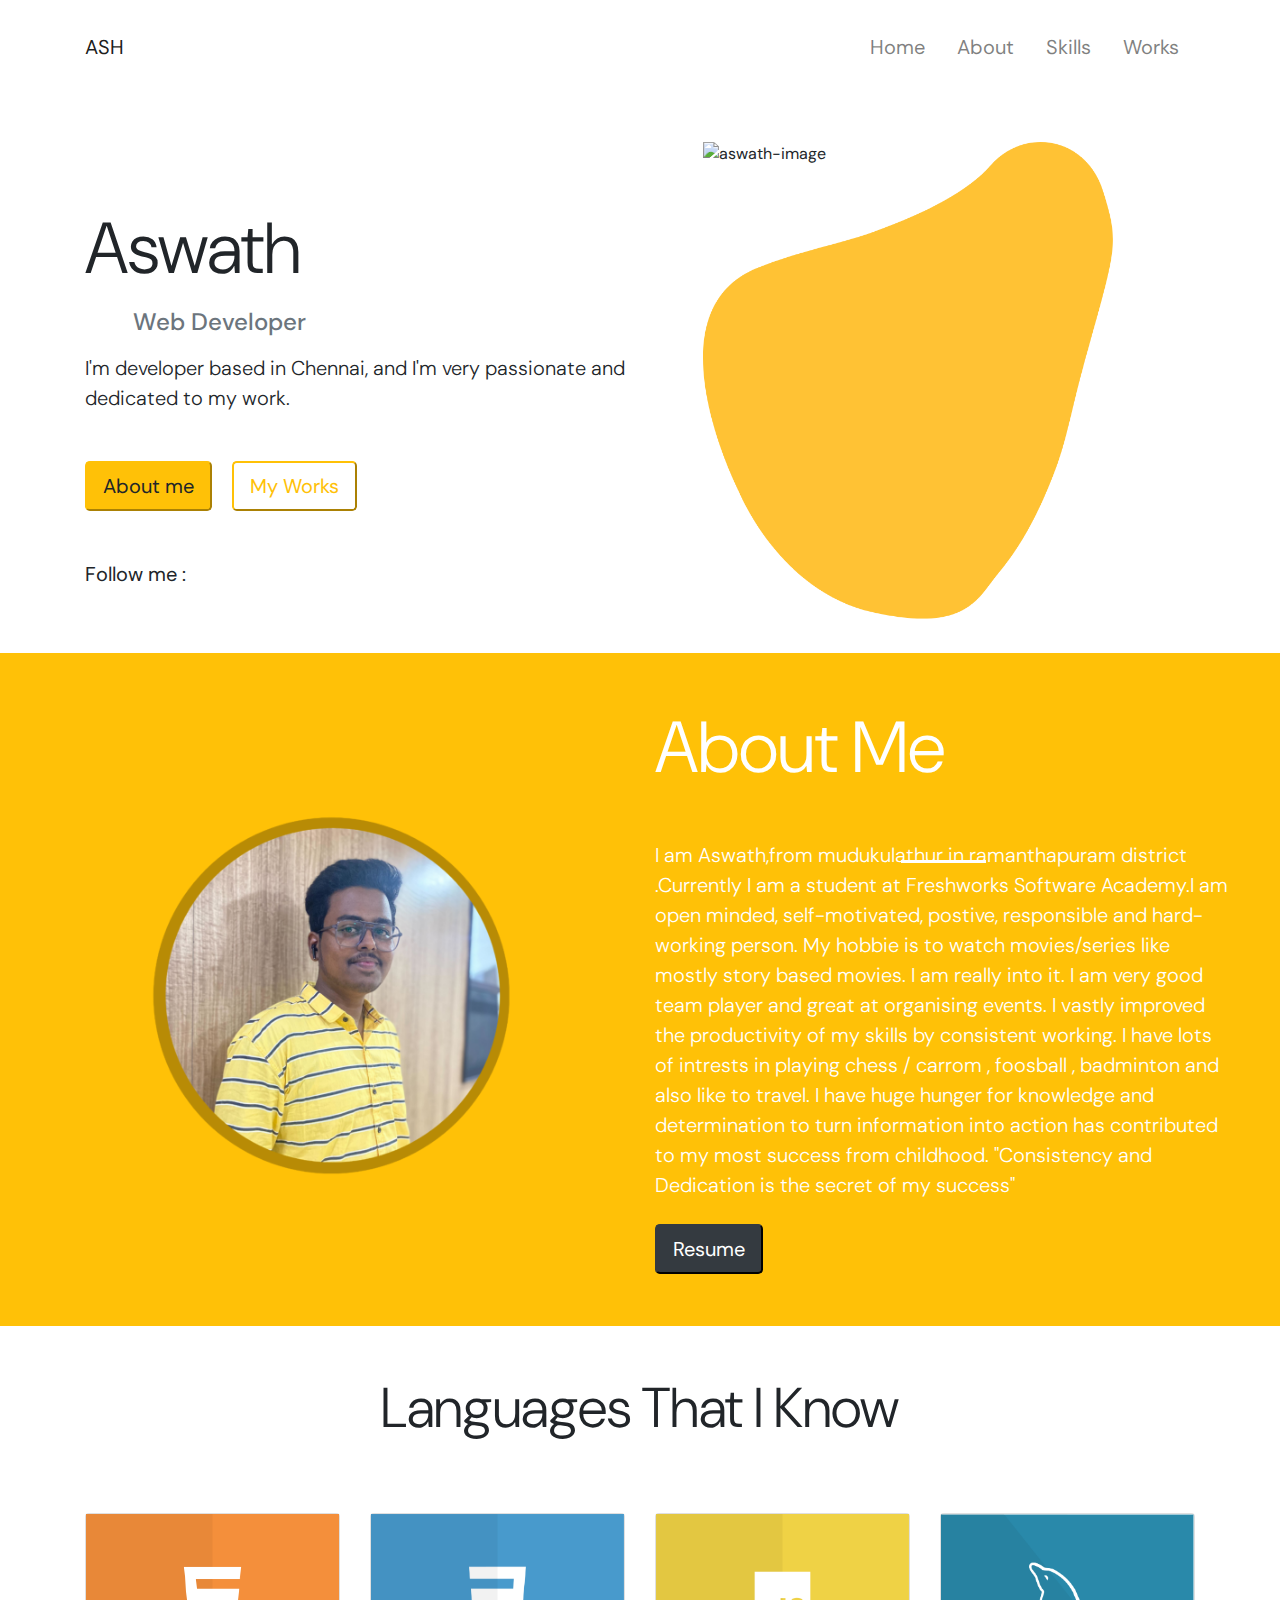
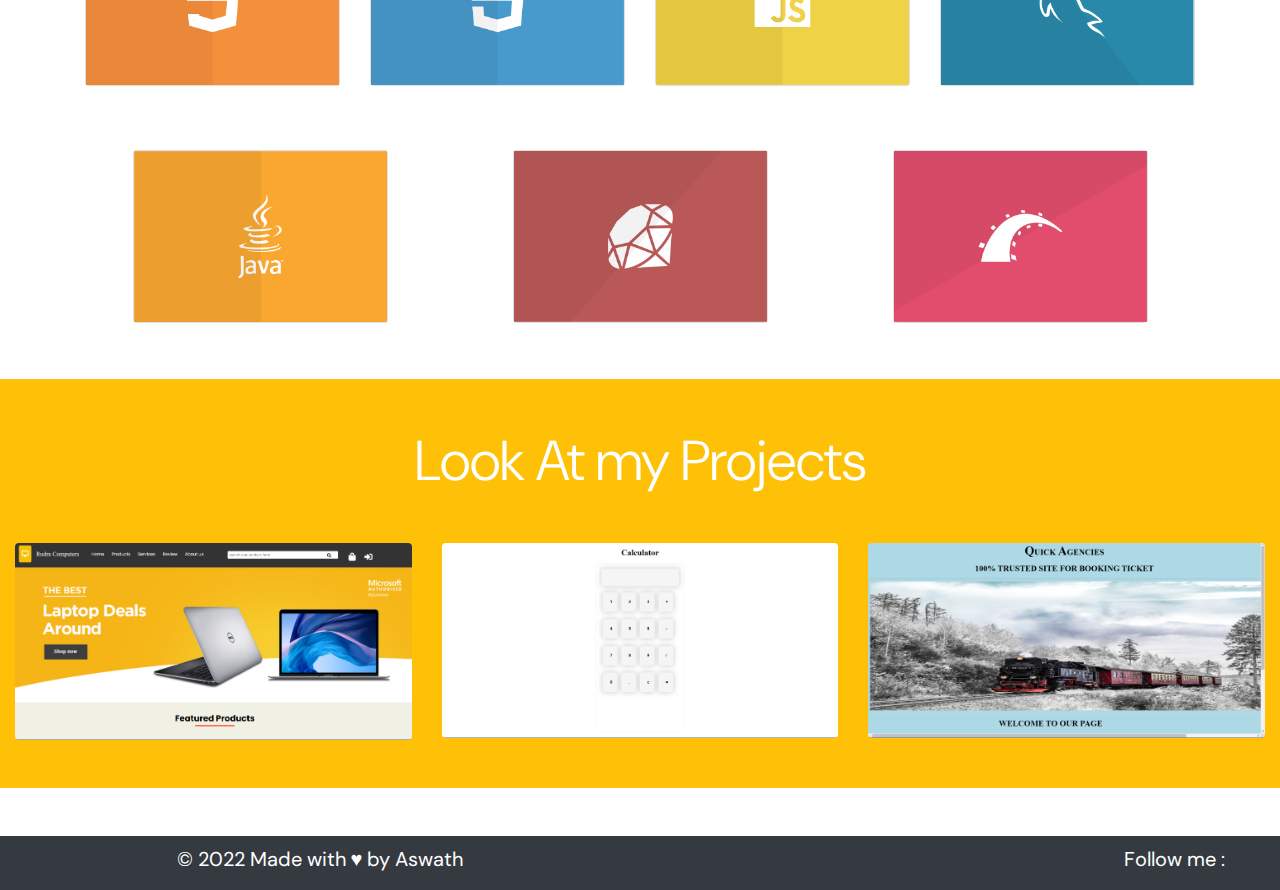
==== index.html @ a23dfe79 "updated" ====
<!DOCTYPE html>
<html lang="en">
<head>
    <meta charset="UTF-8">
    <meta http-equiv="X-UA-Compatible" content="IE=edge">
    <meta name="viewport" content="width=device-width, initial-scale=1.0">
    <link rel="stylesheet" href="https://cdn.jsdelivr.net/npm/@fortawesome/fontawesome-free@6.1.1/css/fontawesome.min.css" integrity="sha384-zIaWifL2YFF1qaDiAo0JFgsmasocJ/rqu7LKYH8CoBEXqGbb9eO+Xi3s6fQhgFWM" crossorigin="anonymous">
    <link href="https://fonts.googleapis.com/css2?family=DM+Sans:wght@400;500;700&family=Josefin+Sans:wght@700&display=swap" rel="stylesheet">    <link rel="stylesheet" href="https://pro.fontawesome.com/releases/v5.10.0/css/all.css" integrity="sha384-AYmEC3Yw5cVb3ZcuHtOA93w35dYTsvhLPVnYs9eStHfGJvOvKxVfELGroGkvsg+p" crossorigin="anonymous"/>
    <link rel="stylesheet" href="https://cdn.jsdelivr.net/npm/bootstrap@4.0.0/dist/css/bootstrap.min.css" integrity="sha384-Gn5384xqQ1aoWXA+058RXPxPg6fy4IWvTNh0E263XmFcJlSAwiGgFAW/dAiS6JXm" crossorigin="anonymous">
    <link rel="stylesheet" href="../assests/css/home.css">
    <title>Home</title>

</head>
<body>
<!-- header -->
    <header>
        <nav class="navbar mb-5 navbar-expand-lg navbar-light">
            <div class="container py-3  font_size">
                <a href="/" class="navbar-brand ">
                    ASH</a>

                <button class="navbar-toggler" type="button" data-toggle="collapse" data-target="#myNavBar"
                    aria-controls="myNavBar" aria-expanded="false" aria-label="Toggle navigation">
                    <span class="navbar-toggler-icon"></span>
                </button>

                <div class="collapse navbar-collapse " id="myNavBar">
                    <ul class="navbar-nav  ml-auto">
                        <li class="nav-item px-2">
                            <a href="#home" class="nav-link">Home</a>
                        </li>
                        <li class="nav-item px-2">
                            <a href="#about" class="nav-link">About</a>
                        </li>
                        <li class="nav-item px-2">
                            <a href="#skills" class="nav-link">Skills</a>
                        </li>
                        <li class="nav-item px-2">
                            <a href="#port" class="nav-link">Works</a>
                        </li>
                    </ul>
                </div>
            </div>
        </nav>
    </header>
<!-- header end -->
 

    </div>  


    <!--  -->
      <div class="container mb-5" id="home">
        <div class="row mt-5">
            <div class="col-lg-6 mt_7">
                <p class="display-3 ">Aswath <i class="fas fa-hand-spock" style="font-size: 2.8rem; color: #ffdd67;"></i></p>
                <h4 class="ml-5 text-muted mb-3">Web Developer</h4>
                <p class="lead">I'm developer based in Chennai, and I'm very passionate and dedicated to my work.</p>
            <div class="buttons mt-5">
                <button class="btn-lg btn-warning  mr-3"> About me <i class="fas fa-solid fa-paper-plane"></i></button>
                <button class="btn-lg btn-outline-warning "> My Works <i class="fas fa-solid fa-location-arrow"></i></button>
            </div>

            <div class="mt-5 ">
                <p class="font_size">Follow me : <i class="fa-brands fab fa-linkedin fa-media mx-2"></i> <i class="fa-brands fab fa-github fa-media mx-2"></i> <i class="fa-brands fab fa-instagram fa-media mx-1"></i> </p>
            </div>

            </div>
    
            <div class="col-lg-6 ">
              <div class="images ml-5">
                    <img src="../assests/image/shape.png" alt="shape-image" class="img-fluid">
                    <img src="../assests/image/aswath.png" alt="aswath-image" class="img-fluid">
              </div>
            </div>
        </div>
      </div>
    <!--  -->

    <!--  -->
      <div class="container-fluid bg-warning px-5 py-5 my-5 " id="about">
          <div class="row h-50">
            <div class="col-lg-6">
                <img src="../assests/image/20220703_135344.png" alt="" class="img-fluid w-70">
            </div>
            <div class="col-lg-6 d-flex align-items-center text-white">
                <div>
                    <h1 class="display-3 mb-5">About Me<div></div></h1>
                    <p class="lead mb-4">I am Aswath,from mudukulathur in ramanthapuram district .Currently I am
                       a student at Freshworks Software Academy.I am open minded, self-motivated, postive, responsible and hard-working person.
                       My hobbie is to watch movies/series like mostly story based movies. 
                       I am really into it. I am very good team player and great at organising events. 
                       I vastly improved the productivity of my skills by consistent working.
                       I have lots of intrests in playing chess / carrom , foosball , badminton and also like to travel. 
                       I have huge hunger for knowledge and determination to turn information into action has contributed to my most success from childhood.
                                          "Consistency and Dedication is the secret of my success"</p>
                    <button class="btn-lg btn-dark">Resume</button>
                </div>
            </div>
          </div>
      </div>
    <!--  -->

    <!--  -->
    <div class="container my-5" id="skills">
        <div class="d-flex justify-content-center">
            <p class="display-4">Languages That I Know</p>
        </div>
         <div class="row my-5 py-2" >
            <div class="col-12  col-md-6 col-lg-3">
                <div class="card">
                    <img src="../assests/image/html_logo.png" alt="" srcset="">
                       <!-- <div class="card-body">
                           <h5 class="card-title font-weight">HTML</h5>
                       </div> -->
                 </div>
               </div>
               <div class="col-12  col-md-6 col-lg-3">
                <div class="card">
                    <img src="../assests/image/css_logo.png" alt="" srcset="">
                       <!-- <div class="card-body">
                           <h5 class="card-title font-weight">CSS</h5>
                       </div> -->
                 </div>
               </div>
               <div class="col-12  col-md-6 col-lg-3">
                <div class="card">
                    <img src="../assests/image/js_logo.png" alt="" srcset="">
                       <!-- <img class="card-img-top" src="..." alt="Card image cap"> -->
                       <!-- <div class="card-body">
                           <h5 class="card-title font-weight">Java Script</h5>
                       </div> -->
                 </div>
               </div>
               <div class="col-12  col-md-6 col-lg-3">
                <div class="card">
                    <img src="../assests/image/mysql_logo.png" alt="" srcset="">
                       <!-- <img class="card-img-top" src="..." alt="Card image cap"> -->
                       <!-- <div class="card-body">
                           <h5 class="card-title font-weight">Java Script</h5>
                       </div> -->
                 </div>
               </div> 
            </div> 
     <div class="row justify-content-around my-5 py-2">
 
               <div class="col-12  col-md-6 col-lg-3">
                <div class="card">
                    <img src="../assests/image/java_logo.png" alt="" srcset="">
                       <!-- <img class="card-img-top" src="..." alt="Card image cap"> -->
                       <!-- <div class="card-body">
                           <h5 class="card-title font-weight">Java Script</h5>
                       </div> -->
                 </div>
               </div>  
               <div class="col-12  col-md-6 col-lg-3">
                <div class="card">
                    <img src="../assests/image/ruby_logo.png" alt="" srcset="">
                       <!-- <img class="card-img-top" src="..." alt="Card image cap"> -->
                       <!-- <div class="card-body">
                           <h5 class="card-title font-weight">Java Script</h5>
                       </div> -->
                 </div>
               </div>  
               <div class="col-12  col-md-6 col-lg-3">
                <div class="card">
                    <img src="../assests/image/rails_logo.png" alt="" srcset="">
                       <!-- <img class="card-img-top" src="..." alt="Card image cap"> -->
                       <!-- <div class="card-body">
                           <h5 class="card-title font-weight">Java Script</h5>
                       </div> -->
                 </div>
            </div>  
         </div>
    </div>
    <!--  -->


    <!--  -->
      <div class="container-fluid py-5 bg-warning" id="port">
        <div class="d-flex justify-content-center">
            <p class="display-4 mb-5 text-white">
                Look At my Projects
            </p>
        </div>
        <div class="row">
            <div class="col-lg-4 container_box position-relative w-100 h-auto">
                 <img src="../assests/image/project_image_1.png" alt="" class="img-fluid rounded">
                 <div class="overlay">
                    <div class="text">
                    <p>Rudra Computers - (E-commerce Website)</p>
                    <p>This website is build with HTML CSS JAVASCRIPT</p>
                    <button class="btn-lg btn-warning  w-75 ml-4">view</button>
                    </div>
                  </div>
            </div>
            <div class="col-lg-4  container_box position-relative w-100 h-auto">
                <img src="../assests/image/calculator_project.png" alt="" class="img-fluid rounded">
                <div class="overlay">
                    <div class="text">
                     <p>Calci - (Simple Calculator) </p>
                     <p>This website is build with HTML CSS </p>
                    <button class="btn-lg btn-warning  w-75 ml-4" >view</button>
                    </div>
                  </div>
            </div>
            <div class="col-lg-4  container_box position-relative w-100 h-auto">
                <img src="../assests/image/train_project.png" alt="" class="img-fluid rounded">
                <div class="overlay">
                    <div class="text">
                     <p>Quick Agencies - (Train Ticket Booking )</p>
                    <p>This website is build with the basics of HTML CSS JAVASCRIPT </p>
                    <button class="btn-lg btn-warning w-75 ml-4">view</button>
                    </div>
                  </div>
            </div>
        </div>            
      </div>

    <!--  -->

    <!--  -->
    <div class="container-fluid bg-dark text-white mt-5">
        <div class="row pt-2">
            <div class="col d-flex justify-content-center align-items-center">
                <p class="font_size">&#169; 2022 Made with 	&#9829; by Aswath</p>
            </div>
            <div class="col d-flex justify-content-end align-items-center">
                <p class="font_size">Follow me : <i class="fa-brands fab fa-linkedin mx-2"></i> <i class="fa-brands fab fa-github  mx-2"></i> <i class="fa-brands fab fa-instagram mx-1"></i> </p>
            </div>
        </div>
    </div>
 
    <!--  -->

   
    <script src="https://code.jquery.com/jquery-3.2.1.slim.min.js" integrity="sha384-KJ3o2DKtIkvYIK3UENzmM7KCkRr/rE9/Qpg6aAZGJwFDMVNA/GpGFF93hXpG5KkN" crossorigin="anonymous"></script>
<script src="https://cdn.jsdelivr.net/npm/popper.js@1.12.9/dist/umd/popper.min.js" integrity="sha384-ApNbgh9B+Y1QKtv3Rn7W3mgPxhU9K/ScQsAP7hUibX39j7fakFPskvXusvfa0b4Q" crossorigin="anonymous"></script>
<script src="https://cdn.jsdelivr.net/npm/bootstrap@4.0.0/dist/js/bootstrap.min.js" integrity="sha384-JZR6Spejh4U02d8jOt6vLEHfe/JQGiRRSQQxSfFWpi1MquVdAyjUar5+76PVCmYl" crossorigin="anonymous"></script>
</body>
</html>
---- assests/css/home.css ----
*{
    font-family: "DM Sans", sans-serif ;
}

/* utilities */
.font_size{
    font-size: 20px;
}

.mt_7{
    margin-top: 4rem;
 }
/* ---utilities end--- */

/* index container*/

  .images img {
    height: 53vh;
    width: 72%;
    position: absolute;
    transition: bottom 5s;
    transition: left 5s;
  }

   .fa-media:hover{
    padding:10px;
    border-radius: 100%;

   }
  .fa-media:hover{
    background-color: azure;
  }

  div h1 div {
    position: absolute;
    bottom: 72%;
    /* right: 0; */
    left: 43%;
    width: 14%;
    height: 0.3vh;
    background-color: #fff;
  }
  

  .overlay {
    position: absolute;
    top: 0;
    bottom: 0;
    left: 0;
    right: 0;
    height: 100%;
    width: 100%;
    opacity: 0;
    transition: .5s ease;
    background-color: #333;
  }
  
  .container_box:hover .overlay {
    opacity: 0.9;
  }
  
  .text {
    color: white;
    font-size: 20px;
    position: absolute;
    top: 28%;
    left: 10%;
  }
/* ---container end--- */

@media only screen and (max-width: 1000px) {
    body {
    }
    .images{
        display: none;
    }

    div h1 div{
        bottom: 90%;
        width: 20%;
        left: 59%;
        /* display: none; */
    }
  }
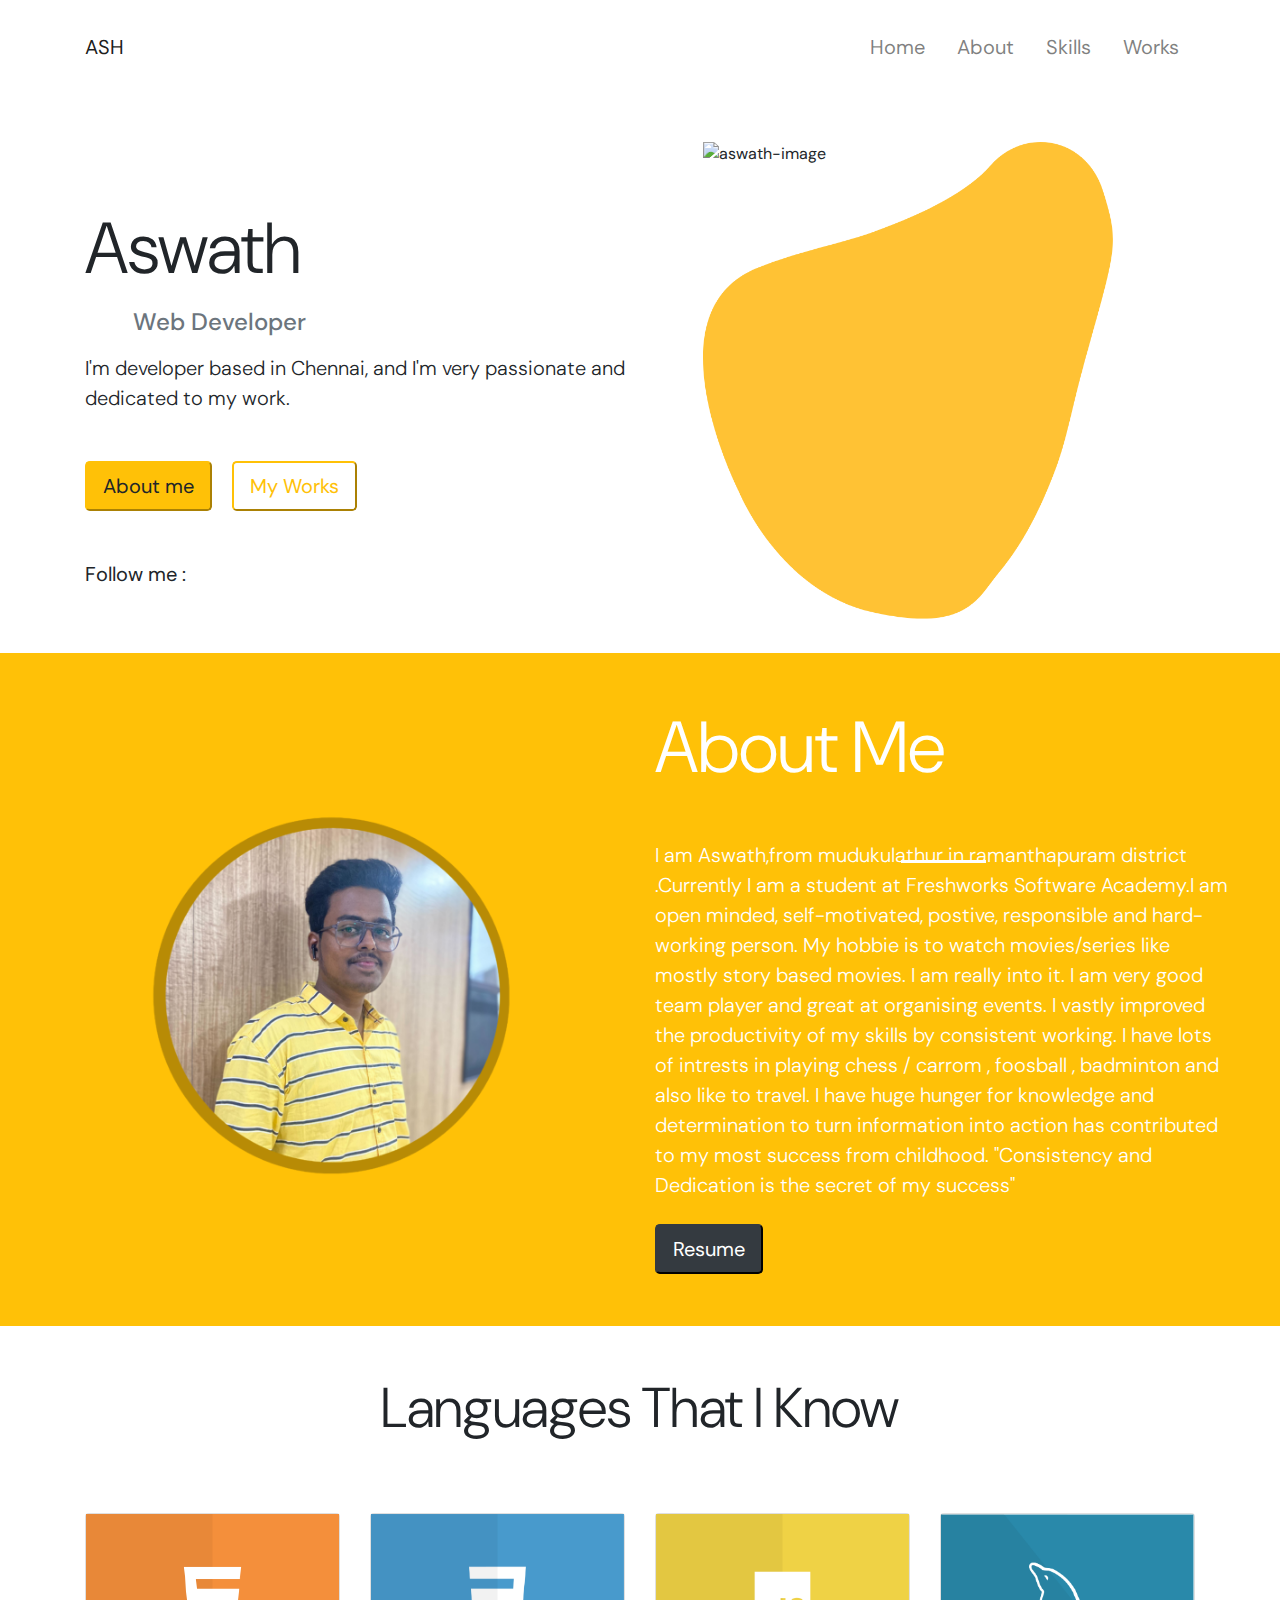
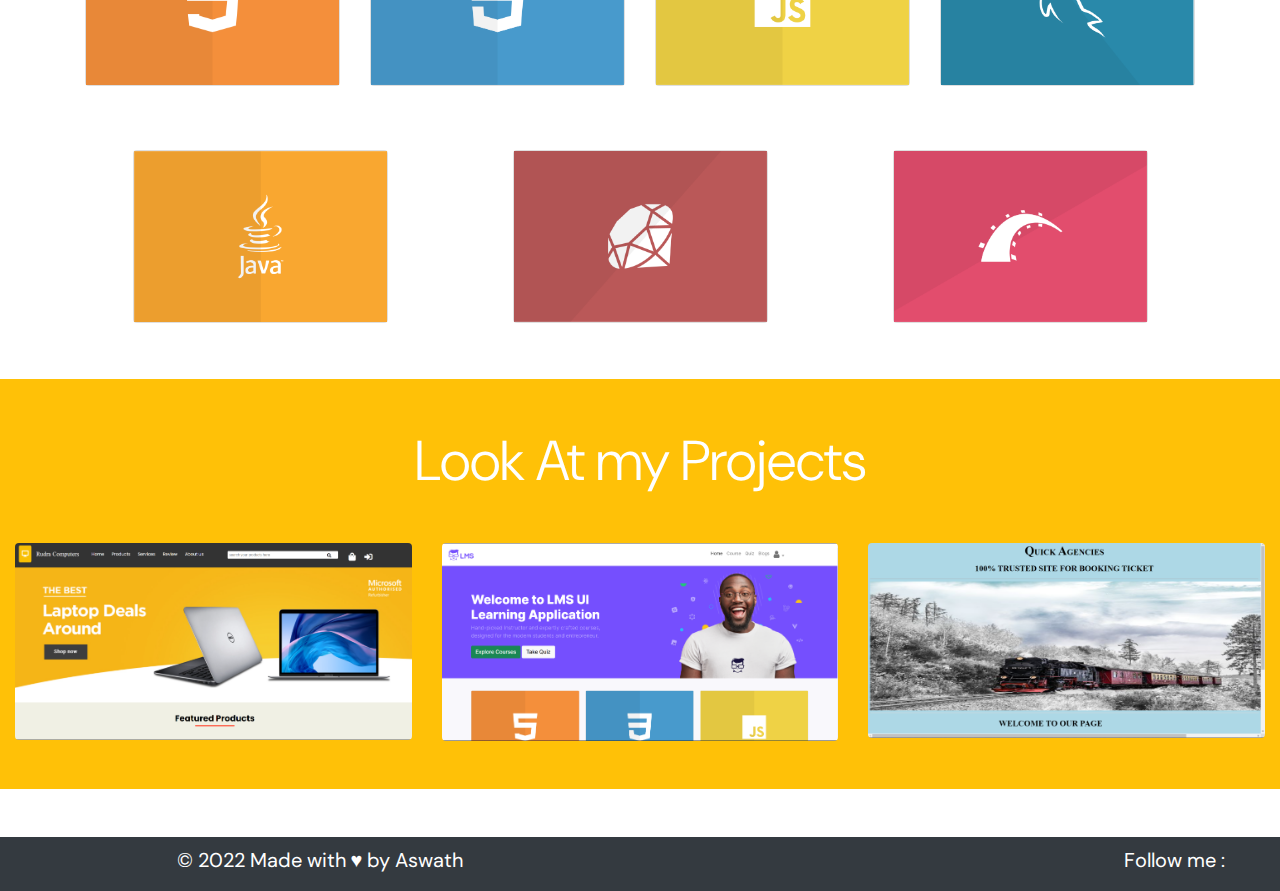
==== commit 0a88c4b5: "updated" ====
--- a/index.html
+++ b/index.html
@@ -44,9 +44,9 @@
         </nav>
     </header>
 <!-- header end -->
- 
-
-    </div>  
+
+
+    </div>
 
 
     <!--  -->
@@ -62,11 +62,14 @@
             </div>
 
             <div class="mt-5 ">
-                <p class="font_size">Follow me : <i class="fa-brands fab fa-linkedin fa-media mx-2"></i> <i class="fa-brands fab fa-github fa-media mx-2"></i> <i class="fa-brands fab fa-instagram fa-media mx-1"></i> </p>
-            </div>
-
-            </div>
-    
+                <p class="font_size">Follow me :
+                    <i class="fa-brands fab fa-linkedin fa-media mx-2"></i>
+                    <a href="https://github.com/ASWATH48"> <i class="fa-brands fab fa-github fa-media mx-2"></i></a>
+                    <i class="fa-brands fab fa-instagram fa-media mx-1"></i> </p>
+            </div>
+
+            </div>
+
             <div class="col-lg-6 ">
               <div class="images ml-5">
                     <img src="../assests/image/shape.png" alt="shape-image" class="img-fluid">
@@ -88,10 +91,10 @@
                     <h1 class="display-3 mb-5">About Me<div></div></h1>
                     <p class="lead mb-4">I am Aswath,from mudukulathur in ramanthapuram district .Currently I am
                        a student at Freshworks Software Academy.I am open minded, self-motivated, postive, responsible and hard-working person.
-                       My hobbie is to watch movies/series like mostly story based movies. 
-                       I am really into it. I am very good team player and great at organising events. 
+                       My hobbie is to watch movies/series like mostly story based movies.
+                       I am really into it. I am very good team player and great at organising events.
                        I vastly improved the productivity of my skills by consistent working.
-                       I have lots of intrests in playing chess / carrom , foosball , badminton and also like to travel. 
+                       I have lots of intrests in playing chess / carrom , foosball , badminton and also like to travel.
                        I have huge hunger for knowledge and determination to turn information into action has contributed to my most success from childhood.
                                           "Consistency and Dedication is the secret of my success"</p>
                     <button class="btn-lg btn-dark">Resume</button>
@@ -140,10 +143,10 @@
                            <h5 class="card-title font-weight">Java Script</h5>
                        </div> -->
                  </div>
-               </div> 
-            </div> 
+               </div>
+            </div>
      <div class="row justify-content-around my-5 py-2">
- 
+
                <div class="col-12  col-md-6 col-lg-3">
                 <div class="card">
                     <img src="../assests/image/java_logo.png" alt="" srcset="">
@@ -152,7 +155,7 @@
                            <h5 class="card-title font-weight">Java Script</h5>
                        </div> -->
                  </div>
-               </div>  
+               </div>
                <div class="col-12  col-md-6 col-lg-3">
                 <div class="card">
                     <img src="../assests/image/ruby_logo.png" alt="" srcset="">
@@ -161,7 +164,7 @@
                            <h5 class="card-title font-weight">Java Script</h5>
                        </div> -->
                  </div>
-               </div>  
+               </div>
                <div class="col-12  col-md-6 col-lg-3">
                 <div class="card">
                     <img src="../assests/image/rails_logo.png" alt="" srcset="">
@@ -170,7 +173,7 @@
                            <h5 class="card-title font-weight">Java Script</h5>
                        </div> -->
                  </div>
-            </div>  
+            </div>
          </div>
     </div>
     <!--  -->
@@ -190,17 +193,17 @@
                     <div class="text">
                     <p>Rudra Computers - (E-commerce Website)</p>
                     <p>This website is build with HTML CSS JAVASCRIPT</p>
-                    <button class="btn-lg btn-warning  w-75 ml-4">view</button>
+                    <a href="https://fwsa-batch2.github.io/aswath.kaja__web_project/index.html" class="btn-lg btn-warning  w-75 ml-4">view</a>
                     </div>
                   </div>
             </div>
             <div class="col-lg-4  container_box position-relative w-100 h-auto">
-                <img src="../assests/image/calculator_project.png" alt="" class="img-fluid rounded">
+                <img src="../assests/image/fp.png" alt="" class="img-fluid rounded">
                 <div class="overlay">
                     <div class="text">
-                     <p>Calci - (Simple Calculator) </p>
-                     <p>This website is build with HTML CSS </p>
-                    <button class="btn-lg btn-warning  w-75 ml-4" >view</button>
+                     <p>LMS - (E - Learning Website ) </p>
+                     <p>This website is build with rails </p>
+                    <a href="https://aswath-lms-app.herokuapp.com/" class="btn-lg btn-warning  w-75 ml-4" >view</a>
                     </div>
                   </div>
             </div>
@@ -214,7 +217,7 @@
                     </div>
                   </div>
             </div>
-        </div>            
+        </div>
       </div>
 
     <!--  -->
@@ -230,12 +233,12 @@
             </div>
         </div>
     </div>
- 
-    <!--  -->
-
-   
+
+    <!--  -->
+
+
     <script src="https://code.jquery.com/jquery-3.2.1.slim.min.js" integrity="sha384-KJ3o2DKtIkvYIK3UENzmM7KCkRr/rE9/Qpg6aAZGJwFDMVNA/GpGFF93hXpG5KkN" crossorigin="anonymous"></script>
 <script src="https://cdn.jsdelivr.net/npm/popper.js@1.12.9/dist/umd/popper.min.js" integrity="sha384-ApNbgh9B+Y1QKtv3Rn7W3mgPxhU9K/ScQsAP7hUibX39j7fakFPskvXusvfa0b4Q" crossorigin="anonymous"></script>
 <script src="https://cdn.jsdelivr.net/npm/bootstrap@4.0.0/dist/js/bootstrap.min.js" integrity="sha384-JZR6Spejh4U02d8jOt6vLEHfe/JQGiRRSQQxSfFWpi1MquVdAyjUar5+76PVCmYl" crossorigin="anonymous"></script>
 </body>
-</html>+</html>
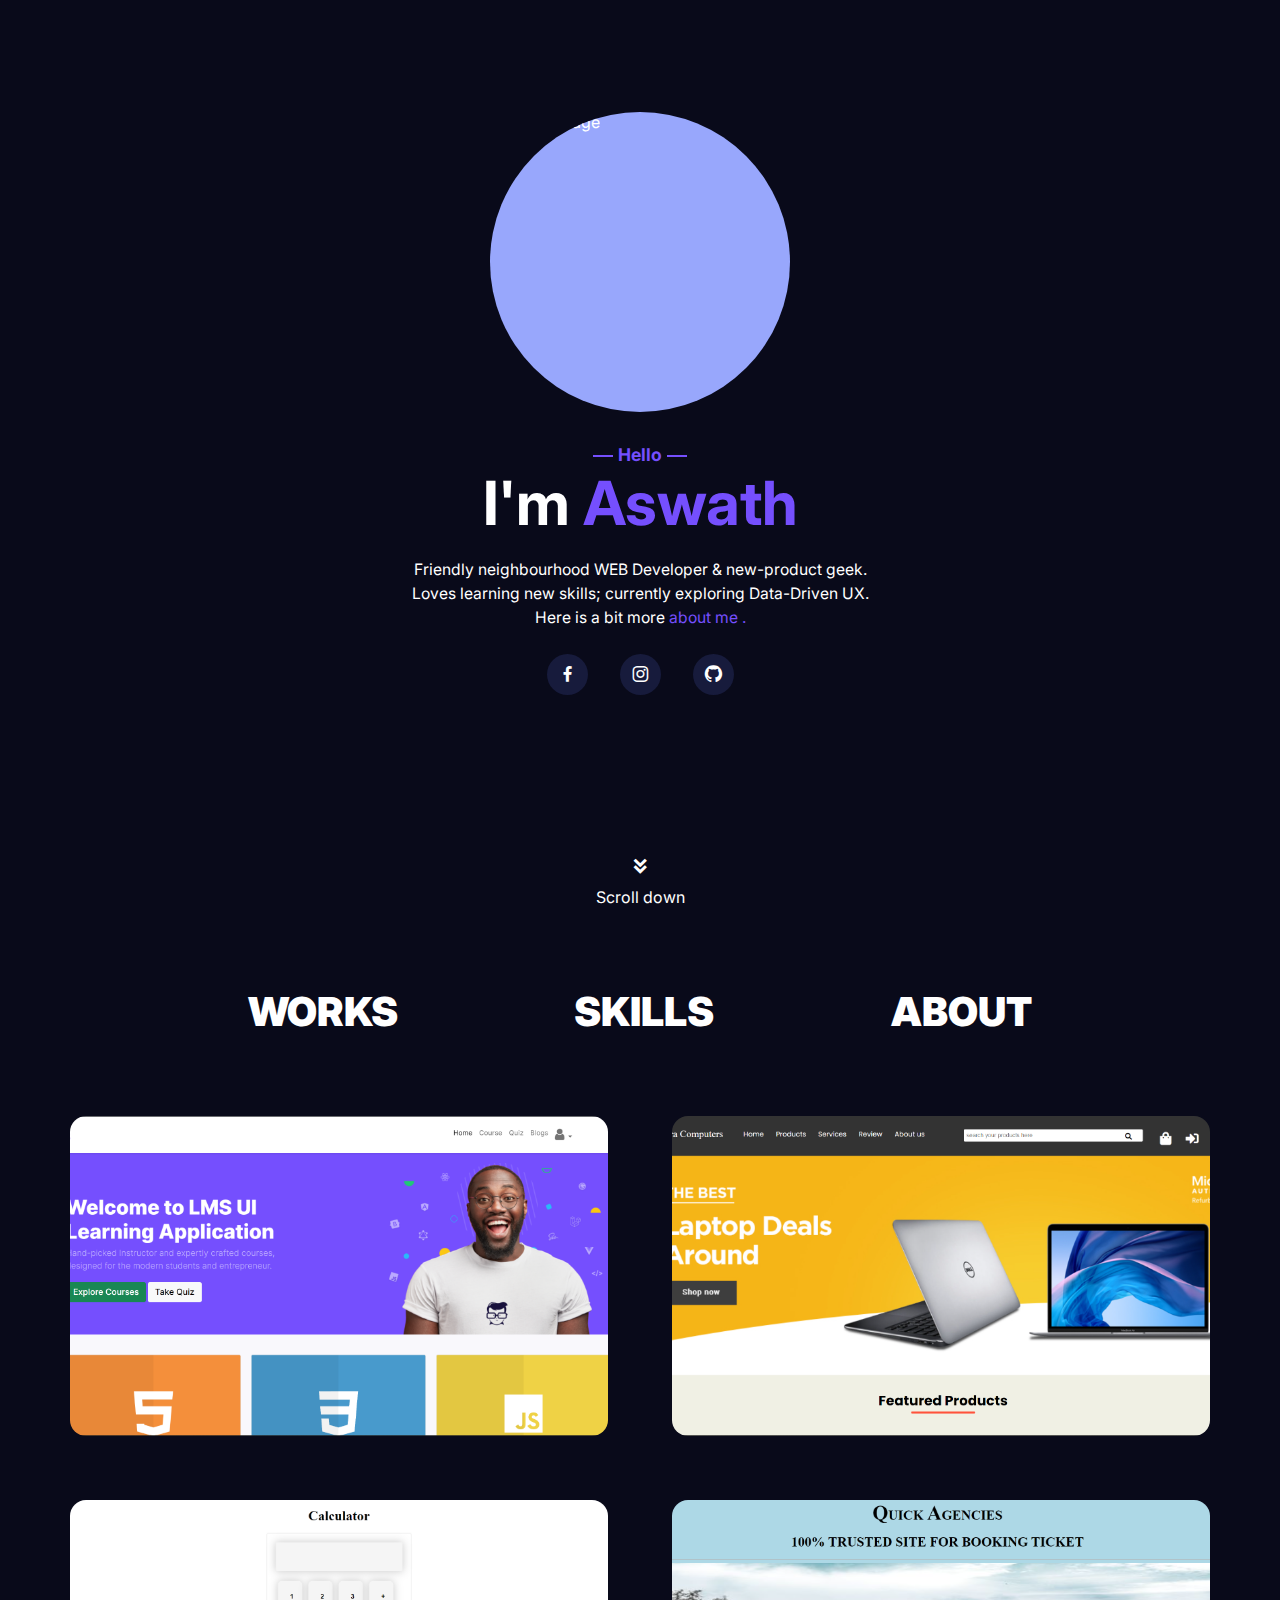
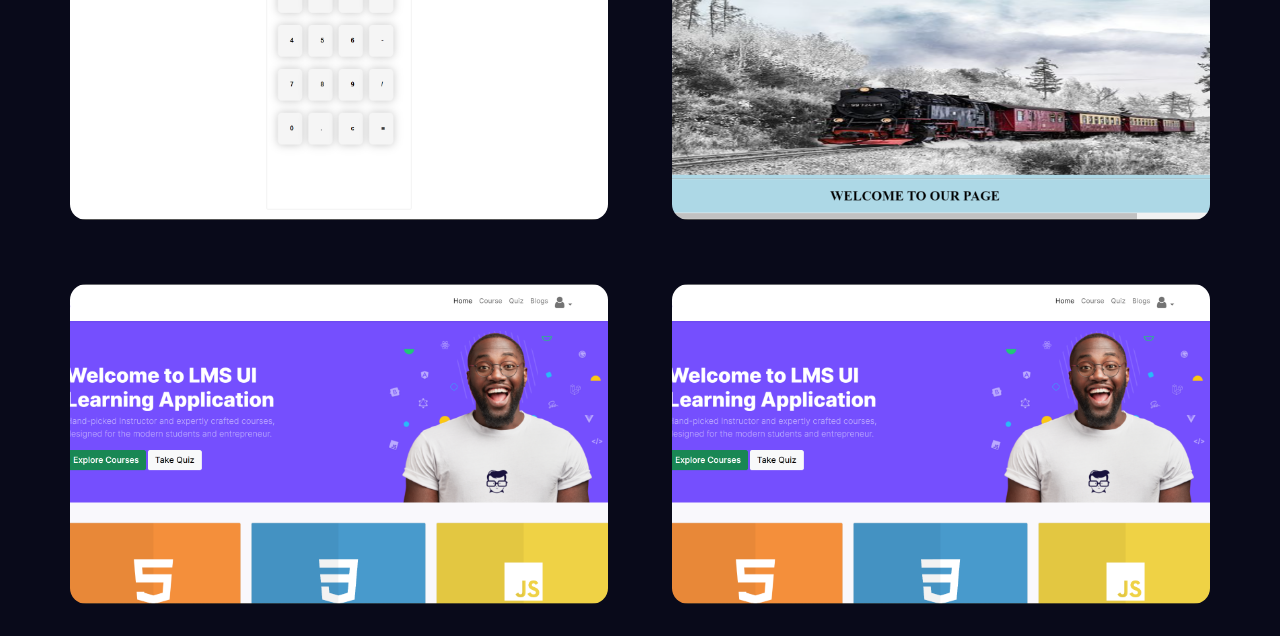
==== commit 023223d3: "backup" ====
--- a/index.html
+++ b/index.html
@@ -1,244 +1,131 @@
 <!DOCTYPE html>
 <html lang="en">
 <head>
-    <meta charset="UTF-8">
-    <meta http-equiv="X-UA-Compatible" content="IE=edge">
-    <meta name="viewport" content="width=device-width, initial-scale=1.0">
-    <link rel="stylesheet" href="https://cdn.jsdelivr.net/npm/@fortawesome/fontawesome-free@6.1.1/css/fontawesome.min.css" integrity="sha384-zIaWifL2YFF1qaDiAo0JFgsmasocJ/rqu7LKYH8CoBEXqGbb9eO+Xi3s6fQhgFWM" crossorigin="anonymous">
-    <link href="https://fonts.googleapis.com/css2?family=DM+Sans:wght@400;500;700&family=Josefin+Sans:wght@700&display=swap" rel="stylesheet">    <link rel="stylesheet" href="https://pro.fontawesome.com/releases/v5.10.0/css/all.css" integrity="sha384-AYmEC3Yw5cVb3ZcuHtOA93w35dYTsvhLPVnYs9eStHfGJvOvKxVfELGroGkvsg+p" crossorigin="anonymous"/>
-    <link rel="stylesheet" href="https://cdn.jsdelivr.net/npm/bootstrap@4.0.0/dist/css/bootstrap.min.css" integrity="sha384-Gn5384xqQ1aoWXA+058RXPxPg6fy4IWvTNh0E263XmFcJlSAwiGgFAW/dAiS6JXm" crossorigin="anonymous">
-    <link rel="stylesheet" href="../assests/css/home.css">
-    <title>Home</title>
-
+  <meta charset="UTF-8">
+  <meta http-equiv="X-UA-Compatible" content="IE=edge">
+  <meta name="viewport" content="width=device-width, initial-scale=1.0">
+  <title>Aswath - Portfolio</title>
+  <!-- Fonts Link -->
+  <link href="https://fonts.googleapis.com/css2?family=Inter:wght@300;500;800&display=swap" rel="stylesheet">
+  <!-- Icons Link -->
+  <link href='https://unpkg.com/boxicons@2.1.4/css/boxicons.min.css' rel='stylesheet'>
+  <!-- Stylesheets links -->
+  <link rel="stylesheet" href="./assests/css/main.css">
 </head>
 <body>
-<!-- header -->
-    <header>
-        <nav class="navbar mb-5 navbar-expand-lg navbar-light">
-            <div class="container py-3  font_size">
-                <a href="/" class="navbar-brand ">
-                    ASH</a>
+    <!-- Home -->
+    <section class="home container" id="home">
+      <div class="home-content">
+        <div class="home-img">
+          <img src="./assests/image/aswath.png" alt="index-image" srcset="">
+        </div>
+        <div class="home-txt">
+           <h3>Hello</h3>
+           <h2>
+            I'm <span class="color">Aswath</span></h2>
+           <p>
+            Friendly neighbourhood WEB Developer & new-product geek. Loves learning new skills; currently exploring Data-Driven UX.
+            <br> Here is a bit more <span class="color">about me .</span>
+          </p>
 
-                <button class="navbar-toggler" type="button" data-toggle="collapse" data-target="#myNavBar"
-                    aria-controls="myNavBar" aria-expanded="false" aria-label="Toggle navigation">
-                    <span class="navbar-toggler-icon"></span>
-                </button>
+        <!-- Social -->
+            <div class="social">
+              <em class='bx bxl-facebook'></em>
+              <em class='bx bxl-instagram'></em>
+              <em class='bx bxl-github'></em>
+            </div>
+            <em class='down-arrow bx bxs-chevrons-down' ></em> <label for="down-arrow">Scroll down</label>
+        </div>
+      </div>
 
-                <div class="collapse navbar-collapse " id="myNavBar">
-                    <ul class="navbar-nav  ml-auto">
-                        <li class="nav-item px-2">
-                            <a href="#home" class="nav-link">Home</a>
-                        </li>
-                        <li class="nav-item px-2">
-                            <a href="#about" class="nav-link">About</a>
-                        </li>
-                        <li class="nav-item px-2">
-                            <a href="#skills" class="nav-link">Skills</a>
-                        </li>
-                        <li class="nav-item px-2">
-                            <a href="#port" class="nav-link">Works</a>
-                        </li>
-                    </ul>
-                </div>
-            </div>
-        </nav>
-    </header>
-<!-- header end -->
+    </section>
 
+        <!-- Portfolio Nav -->
+        <section class="nav container">
+           <div class="navbar">
+             <p class="nav-links">WORKS</p>
+             <p class="nav-links">SKILLS</p>
+             <p class="nav-links">ABOUT</p>
+           </div>
+        </section>
 
-    </div>
-
-
-    <!--  -->
-      <div class="container mb-5" id="home">
-        <div class="row mt-5">
-            <div class="col-lg-6 mt_7">
-                <p class="display-3 ">Aswath <i class="fas fa-hand-spock" style="font-size: 2.8rem; color: #ffdd67;"></i></p>
-                <h4 class="ml-5 text-muted mb-3">Web Developer</h4>
-                <p class="lead">I'm developer based in Chennai, and I'm very passionate and dedicated to my work.</p>
-            <div class="buttons mt-5">
-                <button class="btn-lg btn-warning  mr-3"> About me <i class="fas fa-solid fa-paper-plane"></i></button>
-                <button class="btn-lg btn-outline-warning "> My Works <i class="fas fa-solid fa-location-arrow"></i></button>
-            </div>
-
-            <div class="mt-5 ">
-                <p class="font_size">Follow me :
-                    <i class="fa-brands fab fa-linkedin fa-media mx-2"></i>
-                    <a href="https://github.com/ASWATH48"> <i class="fa-brands fab fa-github fa-media mx-2"></i></a>
-                    <i class="fa-brands fab fa-instagram fa-media mx-1"></i> </p>
-            </div>
+        <!-- Portfolio -->
+        <section class="portfolio wrapper">
+           <div class="portfolio-content">
+            <div class="portfolio-box">
+                <img src="./assests/image/fp.png" alt="" class="portfolio-img">
+                <div class="portfolio-overlay">
+                  <h2>LMS - (E-Learning Website)</h2>
+                    <p>Ruby on Rails</p>
+                    <div class="social">
+                      <em class='bx bx-link-alt'></em>
+                      <em class='bx bxl-github'></em>
+                    </div>
+              </div>
 
             </div>
 
-            <div class="col-lg-6 ">
-              <div class="images ml-5">
-                    <img src="../assests/image/shape.png" alt="shape-image" class="img-fluid">
-                    <img src="../assests/image/aswath.png" alt="aswath-image" class="img-fluid">
+
+             <div class="portfolio-box">
+                <img src="./assests/image/project_image_1.png" alt="" class="portfolio-img">
+                <div class="portfolio-overlay">
+                  <h2>Rudra Computers - (E-Commerce)</h2>
+                    <p>HTML &nbsp CSS &nbsp JS</p>
+                    <div class="social">
+                      <em class='bx bx-link-alt'></em>
+                      <em class='bx bxl-github'></em>
+                    </div>
               </div>
             </div>
-        </div>
-      </div>
-    <!--  -->
 
-    <!--  -->
-      <div class="container-fluid bg-warning px-5 py-5 my-5 " id="about">
-          <div class="row h-50">
-            <div class="col-lg-6">
-                <img src="../assests/image/20220703_135344.png" alt="" class="img-fluid w-70">
+             <div class="portfolio-box">
+                <img src="./assests/image/calculator_project.png" alt="" class="portfolio-img">
+                <div class="portfolio-overlay">
+                  <h2>Calci - Calculator</h2>
+                  <h2>HTML &nbsp CSS &nbsp JS</h2>
+                  <div class="social">
+                      <em class='bx bx-link-alt'></em>
+                      <em class='bx bxl-github'></em>
+                    </div>
+              </div>
             </div>
-            <div class="col-lg-6 d-flex align-items-center text-white">
-                <div>
-                    <h1 class="display-3 mb-5">About Me<div></div></h1>
-                    <p class="lead mb-4">I am Aswath,from mudukulathur in ramanthapuram district .Currently I am
-                       a student at Freshworks Software Academy.I am open minded, self-motivated, postive, responsible and hard-working person.
-                       My hobbie is to watch movies/series like mostly story based movies.
-                       I am really into it. I am very good team player and great at organising events.
-                       I vastly improved the productivity of my skills by consistent working.
-                       I have lots of intrests in playing chess / carrom , foosball , badminton and also like to travel.
-                       I have huge hunger for knowledge and determination to turn information into action has contributed to my most success from childhood.
-                                          "Consistency and Dedication is the secret of my success"</p>
-                    <button class="btn-lg btn-dark">Resume</button>
-                </div>
+            <div class="portfolio-box">
+                <img src="./assests/image/train_project.png" alt="" class="portfolio-img">
+                <div class="portfolio-overlay">
+                  <h2>Quick Agencies - (Train InterFace)</h2>
+                    <h2>HTML CSS</h2>
+                    <div class="social">
+                      <em class='bx bx-link-alt'></em>
+                      <em class='bx bxl-github'></em>
+                    </div>
+              </div>
+
             </div>
-          </div>
-      </div>
-    <!--  -->
+            <div class="portfolio-box">
+                <img src="./assests/image/fp.png" alt="" class="portfolio-img">
+                <div class="portfolio-overlay">
+                  <h2>LMS - (E-Learning Website)</h2>
+                    <h2>Ruby on Rails</h2>
+                    <div class="social">
+                      <em class='bx bx-link-alt'></em>
+                      <em class='bx bxl-github'></em>
+                    </div>
+              </div>
 
-    <!--  -->
-    <div class="container my-5" id="skills">
-        <div class="d-flex justify-content-center">
-            <p class="display-4">Languages That I Know</p>
-        </div>
-         <div class="row my-5 py-2" >
-            <div class="col-12  col-md-6 col-lg-3">
-                <div class="card">
-                    <img src="../assests/image/html_logo.png" alt="" srcset="">
-                       <!-- <div class="card-body">
-                           <h5 class="card-title font-weight">HTML</h5>
-                       </div> -->
-                 </div>
-               </div>
-               <div class="col-12  col-md-6 col-lg-3">
-                <div class="card">
-                    <img src="../assests/image/css_logo.png" alt="" srcset="">
-                       <!-- <div class="card-body">
-                           <h5 class="card-title font-weight">CSS</h5>
-                       </div> -->
-                 </div>
-               </div>
-               <div class="col-12  col-md-6 col-lg-3">
-                <div class="card">
-                    <img src="../assests/image/js_logo.png" alt="" srcset="">
-                       <!-- <img class="card-img-top" src="..." alt="Card image cap"> -->
-                       <!-- <div class="card-body">
-                           <h5 class="card-title font-weight">Java Script</h5>
-                       </div> -->
-                 </div>
-               </div>
-               <div class="col-12  col-md-6 col-lg-3">
-                <div class="card">
-                    <img src="../assests/image/mysql_logo.png" alt="" srcset="">
-                       <!-- <img class="card-img-top" src="..." alt="Card image cap"> -->
-                       <!-- <div class="card-body">
-                           <h5 class="card-title font-weight">Java Script</h5>
-                       </div> -->
-                 </div>
-               </div>
             </div>
-     <div class="row justify-content-around my-5 py-2">
+            <div class="portfolio-box">
+                <img src="./assests/image/fp.png" alt="" class="portfolio-img">
+                <div class="portfolio-overlay">
+                  <h2>LMS - (E-Learning Website)</h2>
+                    <h2>Ruby on Rails</h2>
+                    <div class="social">
+                      <em class='bx bx-link-alt'></em>
+                      <em class='bx bxl-github'></em>
+                    </div>
+              </div>
 
-               <div class="col-12  col-md-6 col-lg-3">
-                <div class="card">
-                    <img src="../assests/image/java_logo.png" alt="" srcset="">
-                       <!-- <img class="card-img-top" src="..." alt="Card image cap"> -->
-                       <!-- <div class="card-body">
-                           <h5 class="card-title font-weight">Java Script</h5>
-                       </div> -->
-                 </div>
-               </div>
-               <div class="col-12  col-md-6 col-lg-3">
-                <div class="card">
-                    <img src="../assests/image/ruby_logo.png" alt="" srcset="">
-                       <!-- <img class="card-img-top" src="..." alt="Card image cap"> -->
-                       <!-- <div class="card-body">
-                           <h5 class="card-title font-weight">Java Script</h5>
-                       </div> -->
-                 </div>
-               </div>
-               <div class="col-12  col-md-6 col-lg-3">
-                <div class="card">
-                    <img src="../assests/image/rails_logo.png" alt="" srcset="">
-                       <!-- <img class="card-img-top" src="..." alt="Card image cap"> -->
-                       <!-- <div class="card-body">
-                           <h5 class="card-title font-weight">Java Script</h5>
-                       </div> -->
-                 </div>
             </div>
-         </div>
-    </div>
-    <!--  -->
-
-
-    <!--  -->
-      <div class="container-fluid py-5 bg-warning" id="port">
-        <div class="d-flex justify-content-center">
-            <p class="display-4 mb-5 text-white">
-                Look At my Projects
-            </p>
-        </div>
-        <div class="row">
-            <div class="col-lg-4 container_box position-relative w-100 h-auto">
-                 <img src="../assests/image/project_image_1.png" alt="" class="img-fluid rounded">
-                 <div class="overlay">
-                    <div class="text">
-                    <p>Rudra Computers - (E-commerce Website)</p>
-                    <p>This website is build with HTML CSS JAVASCRIPT</p>
-                    <a href="https://fwsa-batch2.github.io/aswath.kaja__web_project/index.html" class="btn-lg btn-warning  w-75 ml-4">view</a>
-                    </div>
-                  </div>
-            </div>
-            <div class="col-lg-4  container_box position-relative w-100 h-auto">
-                <img src="../assests/image/fp.png" alt="" class="img-fluid rounded">
-                <div class="overlay">
-                    <div class="text">
-                     <p>LMS - (E - Learning Website ) </p>
-                     <p>This website is build with rails </p>
-                    <a href="https://aswath-lms-app.herokuapp.com/" class="btn-lg btn-warning  w-75 ml-4" >view</a>
-                    </div>
-                  </div>
-            </div>
-            <div class="col-lg-4  container_box position-relative w-100 h-auto">
-                <img src="../assests/image/train_project.png" alt="" class="img-fluid rounded">
-                <div class="overlay">
-                    <div class="text">
-                     <p>Quick Agencies - (Train Ticket Booking )</p>
-                    <p>This website is build with the basics of HTML CSS JAVASCRIPT </p>
-                    <button class="btn-lg btn-warning w-75 ml-4">view</button>
-                    </div>
-                  </div>
-            </div>
-        </div>
-      </div>
-
-    <!--  -->
-
-    <!--  -->
-    <div class="container-fluid bg-dark text-white mt-5">
-        <div class="row pt-2">
-            <div class="col d-flex justify-content-center align-items-center">
-                <p class="font_size">&#169; 2022 Made with 	&#9829; by Aswath</p>
-            </div>
-            <div class="col d-flex justify-content-end align-items-center">
-                <p class="font_size">Follow me : <i class="fa-brands fab fa-linkedin mx-2"></i> <i class="fa-brands fab fa-github  mx-2"></i> <i class="fa-brands fab fa-instagram mx-1"></i> </p>
-            </div>
-        </div>
-    </div>
-
-    <!--  -->
-
-
-    <script src="https://code.jquery.com/jquery-3.2.1.slim.min.js" integrity="sha384-KJ3o2DKtIkvYIK3UENzmM7KCkRr/rE9/Qpg6aAZGJwFDMVNA/GpGFF93hXpG5KkN" crossorigin="anonymous"></script>
-<script src="https://cdn.jsdelivr.net/npm/popper.js@1.12.9/dist/umd/popper.min.js" integrity="sha384-ApNbgh9B+Y1QKtv3Rn7W3mgPxhU9K/ScQsAP7hUibX39j7fakFPskvXusvfa0b4Q" crossorigin="anonymous"></script>
-<script src="https://cdn.jsdelivr.net/npm/bootstrap@4.0.0/dist/js/bootstrap.min.js" integrity="sha384-JZR6Spejh4U02d8jOt6vLEHfe/JQGiRRSQQxSfFWpi1MquVdAyjUar5+76PVCmYl" crossorigin="anonymous"></script>
+           </div>
+        </section>
 </body>
 </html>
--- a/assests/css/main.css
+++ b/assests/css/main.css
@@ -0,0 +1,275 @@
+* {
+  font-family: "Inter", sans-serif;
+  margin: 0;
+  padding: 0;
+  box-sizing: border-box;
+  scroll-behavior: smooth;
+  scroll-padding-top: 2rem;
+  /* Variables */
+  --main-color: #754ffe;
+  --body-color: #090a1a;
+  --container-color: #171b3c;
+  --heading-color: #222321;
+  --box-color: #0d0f26;
+  --bg-color: #fff;
+}
+
+body {
+  color: var(--bg-color);
+  background: var(--body-color);
+}
+
+img{
+  width: 100%;
+}
+
+section {
+  padding: 3rem 0 2rem;
+}
+
+a {
+  text-decoration: none;
+}
+
+li {
+  list-style: none;
+}
+.container {
+  max-width: 960px;
+  margin: auto;
+  width: 100%;
+}
+.wrapper {
+  max-width: 1140px;
+  margin: auto;
+  width: 100%;
+}
+
+/* Home */
+.home{
+  min-height: 600px;
+  display: flex;
+  align-items: center;
+  justify-content: center;
+  padding-top: 7rem;
+}
+.home-content{
+  position: relative;
+  max-width: 500px;
+   width: 100%;
+   margin: auto;
+   display: flex;
+   flex-direction: column;
+   align-items: center;
+   justify-content: center;
+}
+.home-img{
+  width: 180px;
+  height: 180px;
+  border-radius: 50%;
+  background-color: #98a7fc;
+  overflow: hidden;
+  margin-bottom: 2rem;
+}
+.home-img{
+  width: 300px;
+  height: 300px;
+  object-fit: cover;
+  object-position: center;
+}
+.home-txt{
+  display: flex;
+  flex-direction: column;
+  align-items: center;
+  justify-content: center;
+  text-align: center;
+}
+.home-txt .color{
+  color: var(--main-color);
+}
+.home-txt h3{
+  position: relative;
+  display: flex;
+  align-items: center;
+  column-gap: 0.5rem;
+  font-size: 1.1rem;
+  color: var(--main-color);
+}
+.home-txt h3::before{
+  content: '';
+  position: absolute;
+  top: 50%;
+  transform: translate(-50%);
+  left: -15px;
+  width: 20px;
+  height: 2px;
+  background: var(--main-color) ;
+}
+.home-txt h3::after{
+  content: '';
+  position: absolute;
+  top: 50%;
+  transform: translate(-50%);
+  right: -35px;
+  width: 20px;
+  height: 2px;
+  background: var(--main-color) ;
+}
+.home-txt h2{
+  font-size: 3.8rem;
+  line-height: 4.8rem;
+  margin-bottom: 1rem;
+
+}
+.home-txt p{
+  font-size: 0.980rem;
+  line-height: 1.5rem;
+  margin-bottom: 1.5rem;
+}
+.social{
+  display: flex;
+  align-items: center;
+  column-gap: 2rem;
+}
+.social .bx{
+   font-size: 1.3rem;
+   padding: 10px;
+   border-radius: 50%;
+   color: var(--bg-color);
+   background: var(--container-color);
+}
+.social .bx:hover{
+  background-color: var(--main-color);
+  transition: 0.3s all linear;
+}
+.down-arrow{
+  font-size: 1.4rem;
+  padding: 10px;
+  border-radius: 50%;
+  color: var(--bg-color);
+  margin-top: 30%;
+}
+
+/* Nav */
+.navbar{
+  display: flex;
+  align-items: center;
+  justify-content: space-around;
+  font-size: 2.5rem;
+  font-weight: 900;
+}
+.nav-links:hover{
+  color: var(--main-color);
+}
+/* Portfolio */
+.portfolio-content{
+  display: grid;
+  grid-template-columns: repeat(2,1fr);
+  gap: 4rem;
+}
+.portfolio-box{
+  position: relative;
+  width: 100%;
+  height: 320px;
+  border-radius: 1rem;
+  overflow: hidden;
+}
+.portfolio-img{
+  width: 100%;
+  height: 100%;
+  object-fit: cover;
+  object-position: center;
+}
+
+.portfolio-overlay{
+  position: absolute;
+  top: -100%;
+  left: 0;
+  width: 100%;
+  height: 100%;
+  display: flex;
+  flex-direction: column;
+  justify-content: center;
+  align-items: center;
+  gap: 1.3rem;
+
+  background:  hsl(234, 45%, 16%,0.7);
+}
+.portfolio-overlay h2{
+  font-size: 1.6rem;
+  font-weight: 600;
+}
+.portfolio-overlay p{
+  font-size: 1.4rem;
+}
+.portfolio-overlay .bx{
+  font-size: 24px;
+  padding: 10px;
+  background-color: var(--main-color);
+  color: var(--bg-color);
+  border-radius: 4px;
+}
+.portfolio-overlay .bx:hover{
+  background:  #546eff;
+  transition: 0.3s all linear;
+}
+.portfolio-box:hover .portfolio-overlay{
+  top: 0;
+  transition: 0.3s all ease 0s;
+}
+
+/* Making Responsive */
+@media (max-width:990px) {
+  .container{
+    margin: 0 auto;
+    width: 90%;
+  }
+  .portfolio-content{
+    margin: 0 10px;
+    grid-template-columns: repeat(2,1fr);
+   }
+}
+@media (max-width:892px) {
+  .home-txt p{
+    font-size: 0.980rem;
+  }
+
+  .section{
+    padding: 2rem 0;
+  }
+  .portfolio-box{
+    height: 257px;
+  }
+  .portfolio-content{
+    grid-template-columns: repeat(1,1fr);
+    margin: 0 15px;
+   }
+   .navbar{
+    display: flex;
+    align-items: center;
+    justify-content: space-around;
+    font-size: 1.5rem;
+    font-weight: 900;
+  }
+}
+@media (max-width:450px) {
+  .home-txt h2{
+    font-size: 2.5rem;
+    font-weight: 600;
+
+  }
+  .home-txt p{
+    font-size: 0.850rem;
+  }
+  .portfolio-content{
+   grid-template-columns: 1fr;
+   margin: 0 5px;
+  }
+  .navbar{
+    display: flex;
+    align-items: center;
+    justify-content: space-around;
+    font-size: 1.5rem;
+    font-weight: 900;
+  }
+}
